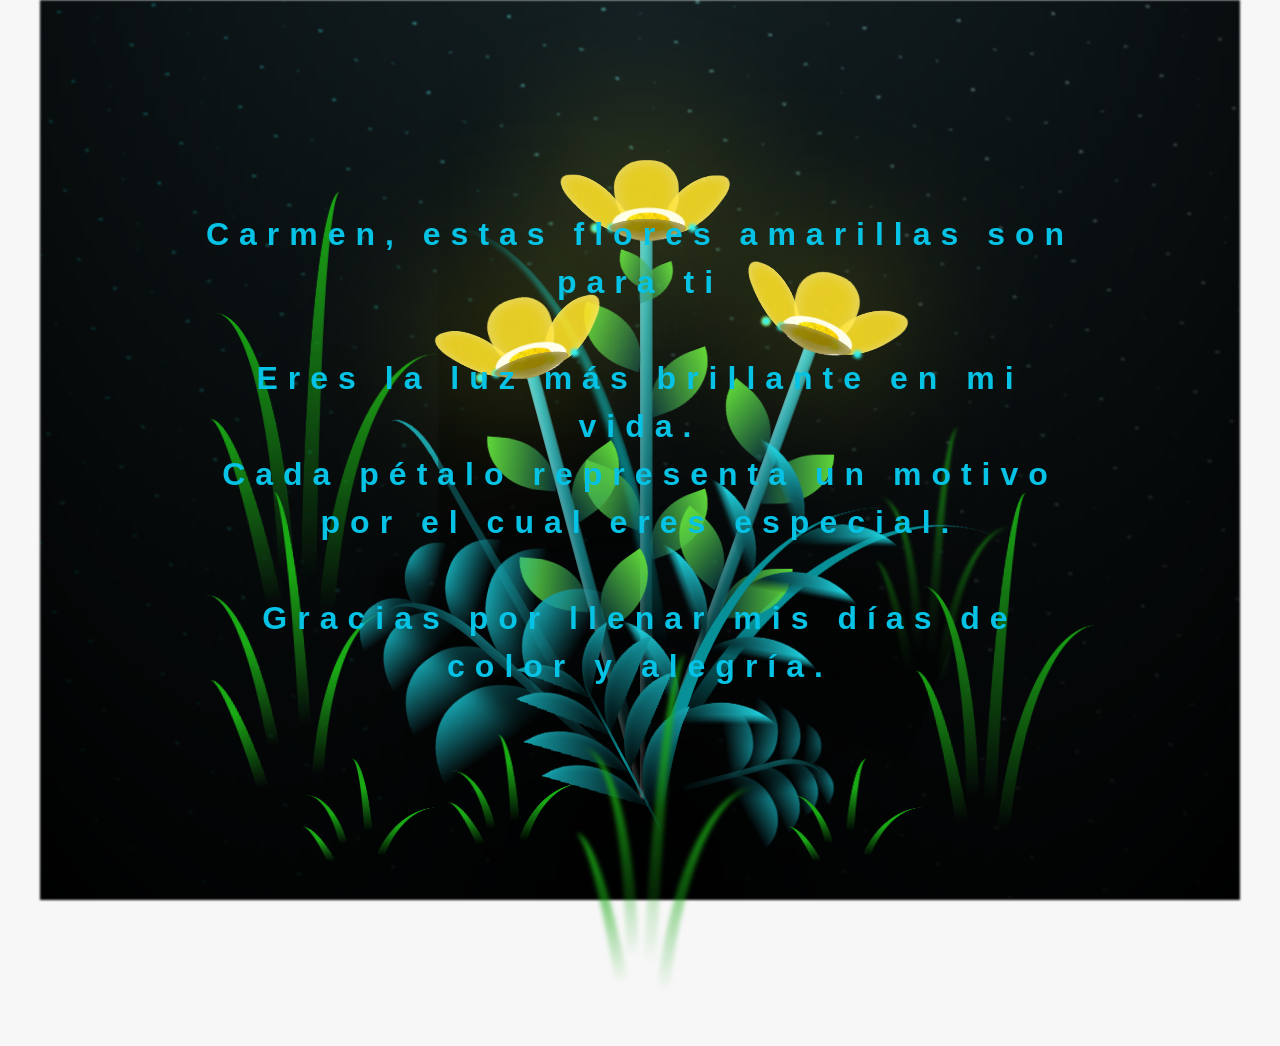
==== flower.html @ 4bcc7bfe "first commit" ====
<!DOCTYPE html>
<html lang="es">
  <head>
    <meta charset="UTF-8" />
    <meta http-equiv="X-UA-Compatible" content="IE=edge" />
    <meta name="viewport" content="width=device-width, initial-scale=1.0" />
    <link rel="stylesheet" href="css/main.css" />
    <link rel="icon" href="img/flowers.png" type="image/x-icon" />
    <title>Flower</title>
  </head>
  
  <body class="container">
  <audio src="sound/audio.mpeg" autoplay></audio>
    <div id="lyrics">
   
    </div>
    <h1 class="titulo">Carmen, estas flores amarillas son para ti<br><br>
      Eres la luz más brillante en mi vida.<br>
      Cada pétalo representa un motivo por el cual eres especial.<br><br>
      Gracias por llenar mis días de color y alegría.</h1>
  
    <div class="night"></div>
    <div class="flowers">
      <div class="flower flower--1">
        <div class="flower__leafs flower__leafs--1">
          <div class="flower__leaf flower__leaf--1"></div>
          <div class="flower__leaf flower__leaf--2"></div>
          <div class="flower__leaf flower__leaf--3"></div>
          <div class="flower__leaf flower__leaf--4"></div>
          <div class="flower__white-circle"></div>

          <div class="flower__light flower__light--1"></div>
          <div class="flower__light flower__light--2"></div>
          <div class="flower__light flower__light--3"></div>
          <div class="flower__light flower__light--4"></div>
          <div class="flower__light flower__light--5"></div>
          <div class="flower__light flower__light--6"></div>
          <div class="flower__light flower__light--7"></div>
          <div class="flower__light flower__light--8"></div>
        </div>
        <div class="flower__line">
          <div class="flower__line__leaf flower__line__leaf--1"></div>
          <div class="flower__line__leaf flower__line__leaf--2"></div>
          <div class="flower__line__leaf flower__line__leaf--3"></div>
          <div class="flower__line__leaf flower__line__leaf--4"></div>
          <div class="flower__line__leaf flower__line__leaf--5"></div>
          <div class="flower__line__leaf flower__line__leaf--6"></div>
        </div>
      </div>

      <div class="flower flower--2">
        <div class="flower__leafs flower__leafs--2">
          <div class="flower__leaf flower__leaf--1"></div>
          <div class="flower__leaf flower__leaf--2"></div>
          <div class="flower__leaf flower__leaf--3"></div>
          <div class="flower__leaf flower__leaf--4"></div>
          <div class="flower__white-circle"></div>

          <div class="flower__light flower__light--1"></div>
          <div class="flower__light flower__light--2"></div>
          <div class="flower__light flower__light--3"></div>
          <div class="flower__light flower__light--4"></div>
          <div class="flower__light flower__light--5"></div>
          <div class="flower__light flower__light--6"></div>
          <div class="flower__light flower__light--7"></div>
          <div class="flower__light flower__light--8"></div>
        </div>
        <div class="flower__line">
          <div class="flower__line__leaf flower__line__leaf--1"></div>
          <div class="flower__line__leaf flower__line__leaf--2"></div>
          <div class="flower__line__leaf flower__line__leaf--3"></div>
          <div class="flower__line__leaf flower__line__leaf--4"></div>
        </div>
      </div>

      <div class="flower flower--3">
        <div class="flower__leafs flower__leafs--3">
          <div class="flower__leaf flower__leaf--1"></div>
          <div class="flower__leaf flower__leaf--2"></div>
          <div class="flower__leaf flower__leaf--3"></div>
          <div class="flower__leaf flower__leaf--4"></div>
          <div class="flower__white-circle"></div>

          <div class="flower__light flower__light--1"></div>
          <div class="flower__light flower__light--2"></div>
          <div class="flower__light flower__light--3"></div>
          <div class="flower__light flower__light--4"></div>
          <div class="flower__light flower__light--5"></div>
          <div class="flower__light flower__light--6"></div>
          <div class="flower__light flower__light--7"></div>
          <div class="flower__light flower__light--8"></div>
        </div>
        <div class="flower__line">
          <div class="flower__line__leaf flower__line__leaf--1"></div>
          <div class="flower__line__leaf flower__line__leaf--2"></div>
          <div class="flower__line__leaf flower__line__leaf--3"></div>
          <div class="flower__line__leaf flower__line__leaf--4"></div>
        </div>
      </div>

      <div class="grow-ans" style="--d: 1.2s">
        <div class="flower__g-long">
          <div class="flower__g-long__top"></div>
          <div class="flower__g-long__bottom"></div>
        </div>
      </div>

      <div class="growing-grass">
        <div class="flower__grass flower__grass--1">
          <div class="flower__grass--top"></div>
          <div class="flower__grass--bottom"></div>
          <div class="flower__grass__leaf flower__grass__leaf--1"></div>
          <div class="flower__grass__leaf flower__grass__leaf--2"></div>
          <div class="flower__grass__leaf flower__grass__leaf--3"></div>
          <div class="flower__grass__leaf flower__grass__leaf--4"></div>
          <div class="flower__grass__leaf flower__grass__leaf--5"></div>
          <div class="flower__grass__leaf flower__grass__leaf--6"></div>
          <div class="flower__grass__leaf flower__grass__leaf--7"></div>
          <div class="flower__grass__leaf flower__grass__leaf--8"></div>
          <div class="flower__grass__overlay"></div>
        </div>
      </div>

      <div class="growing-grass">
        <div class="flower__grass flower__grass--2">
          <div class="flower__grass--top"></div>
          <div class="flower__grass--bottom"></div>
          <div class="flower__grass__leaf flower__grass__leaf--1"></div>
          <div class="flower__grass__leaf flower__grass__leaf--2"></div>
          <div class="flower__grass__leaf flower__grass__leaf--3"></div>
          <div class="flower__grass__leaf flower__grass__leaf--4"></div>
          <div class="flower__grass__leaf flower__grass__leaf--5"></div>
          <div class="flower__grass__leaf flower__grass__leaf--6"></div>
          <div class="flower__grass__leaf flower__grass__leaf--7"></div>
          <div class="flower__grass__leaf flower__grass__leaf--8"></div>
          <div class="flower__grass__overlay"></div>
        </div>
      </div>

      <div class="grow-ans" style="--d: 2.4s">
        <div class="flower__g-right flower__g-right--1">
          <div class="leaf"></div>
        </div>
      </div>

      <div class="grow-ans" style="--d: 2.8s">
        <div class="flower__g-right flower__g-right--2">
          <div class="leaf"></div>
        </div>
      </div>

      <div class="grow-ans" style="--d: 2.8s">
        <div class="flower__g-front">
          <div
            class="flower__g-front__leaf-wrapper flower__g-front__leaf-wrapper--1"
          >
            <div class="flower__g-front__leaf"></div>
          </div>
          <div
            class="flower__g-front__leaf-wrapper flower__g-front__leaf-wrapper--2"
          >
            <div class="flower__g-front__leaf"></div>
          </div>
          <div
            class="flower__g-front__leaf-wrapper flower__g-front__leaf-wrapper--3"
          >
            <div class="flower__g-front__leaf"></div>
          </div>
          <div
            class="flower__g-front__leaf-wrapper flower__g-front__leaf-wrapper--4"
          >
            <div class="flower__g-front__leaf"></div>
          </div>
          <div
            class="flower__g-front__leaf-wrapper flower__g-front__leaf-wrapper--5"
          >
            <div class="flower__g-front__leaf"></div>
          </div>
          <div
            class="flower__g-front__leaf-wrapper flower__g-front__leaf-wrapper--6"
          >
            <div class="flower__g-front__leaf"></div>
          </div>
          <div
            class="flower__g-front__leaf-wrapper flower__g-front__leaf-wrapper--7"
          >
            <div class="flower__g-front__leaf"></div>
          </div>
          <div
            class="flower__g-front__leaf-wrapper flower__g-front__leaf-wrapper--8"
          >
            <div class="flower__g-front__leaf"></div>
          </div>
          <div class="flower__g-front__line"></div>
        </div>
      </div>

      <div class="grow-ans" style="--d: 3.2s">
        <div class="flower__g-fr">
          <div class="leaf"></div>
          <div class="flower__g-fr__leaf flower__g-fr__leaf--1"></div>
          <div class="flower__g-fr__leaf flower__g-fr__leaf--2"></div>
          <div class="flower__g-fr__leaf flower__g-fr__leaf--3"></div>
          <div class="flower__g-fr__leaf flower__g-fr__leaf--4"></div>
          <div class="flower__g-fr__leaf flower__g-fr__leaf--5"></div>
          <div class="flower__g-fr__leaf flower__g-fr__leaf--6"></div>
          <div class="flower__g-fr__leaf flower__g-fr__leaf--7"></div>
          <div class="flower__g-fr__leaf flower__g-fr__leaf--8"></div>
        </div>
      </div>

      <div class="long-g long-g--0">
        <div class="grow-ans" style="--d: 3s">
          <div class="leaf leaf--0"></div>
        </div>
        <div class="grow-ans" style="--d: 2.2s">
          <div class="leaf leaf--1"></div>
        </div>
        <div class="grow-ans" style="--d: 3.4s">
          <div class="leaf leaf--2"></div>
        </div>
        <div class="grow-ans" style="--d: 3.6s">
          <div class="leaf leaf--3"></div>
        </div>
      </div>

      <div class="long-g long-g--1">
        <div class="grow-ans" style="--d: 3.6s">
          <div class="leaf leaf--0"></div>
        </div>
        <div class="grow-ans" style="--d: 3.8s">
          <div class="leaf leaf--1"></div>
        </div>
        <div class="grow-ans" style="--d: 4s">
          <div class="leaf leaf--2"></div>
        </div>
        <div class="grow-ans" style="--d: 4.2s">
          <div class="leaf leaf--3"></div>
        </div>
      </div>

      <div class="long-g long-g--2">
        <div class="grow-ans" style="--d: 4s">
          <div class="leaf leaf--0"></div>
        </div>
        <div class="grow-ans" style="--d: 4.2s">
          <div class="leaf leaf--1"></div>
        </div>
        <div class="grow-ans" style="--d: 4.4s">
          <div class="leaf leaf--2"></div>
        </div>
        <div class="grow-ans" style="--d: 4.6s">
          <div class="leaf leaf--3"></div>
        </div>
      </div>

      <div class="long-g long-g--3">
        <div class="grow-ans" style="--d: 4s">
          <div class="leaf leaf--0"></div>
        </div>
        <div class="grow-ans" style="--d: 4.2s">
          <div class="leaf leaf--1"></div>
        </div>
        <div class="grow-ans" style="--d: 3s">
          <div class="leaf leaf--2"></div>
        </div>
        <div class="grow-ans" style="--d: 3.6s">
          <div class="leaf leaf--3"></div>
        </div>
      </div>

      <div class="long-g long-g--4">
        <div class="grow-ans" style="--d: 4s">
          <div class="leaf leaf--0"></div>
        </div>
        <div class="grow-ans" style="--d: 4.2s">
          <div class="leaf leaf--1"></div>
        </div>
        <div class="grow-ans" style="--d: 3s">
          <div class="leaf leaf--2"></div>
        </div>
        <div class="grow-ans" style="--d: 3.6s">
          <div class="leaf leaf--3"></div>
        </div>
      </div>

      <div class="long-g long-g--5">
        <div class="grow-ans" style="--d: 4s">
          <div class="leaf leaf--0"></div>
        </div>
        <div class="grow-ans" style="--d: 4.2s">
          <div class="leaf leaf--1"></div>
        </div>
        <div class="grow-ans" style="--d: 3s">
          <div class="leaf leaf--2"></div>
        </div>
        <div class="grow-ans" style="--d: 3.6s">
          <div class="leaf leaf--3"></div>
        </div>
      </div>

      <div class="long-g long-g--6">
        <div class="grow-ans" style="--d: 4.2s">
          <div class="leaf leaf--0"></div>
        </div>
        <div class="grow-ans" style="--d: 4.4s">
          <div class="leaf leaf--1"></div>
        </div>
        <div class="grow-ans" style="--d: 4.6s">
          <div class="leaf leaf--2"></div>
        </div>
        <div class="grow-ans" style="--d: 4.8s">
          <div class="leaf leaf--3"></div>
        </div>
      </div>

      <div class="long-g long-g--7">
        <div class="grow-ans" style="--d: 3s">
          <div class="leaf leaf--0"></div>
        </div>
        <div class="grow-ans" style="--d: 3.2s">
          <div class="leaf leaf--1"></div>
        </div>
        <div class="grow-ans" style="--d: 3.5s">
          <div class="leaf leaf--2"></div>
        </div>
        <div class="grow-ans" style="--d: 3.6s">
          <div class="leaf leaf--3"></div>
        </div>
      </div>
    </div>
    
    <script src="anim.js"></script>
    <script src="main.js"></script>
  </body>
</html>
---- css/main.css ----
*,
*::after,
*::before {
  padding: 0;
  margin: 0;
  box-sizing: border-box;
}

:root {
  --dark-color: #000;
}

body {
  display: flex;
  align-items: flex-end;
  justify-content: center;
  min-height: 100vh;
  background-color: var(--dark-color);
  overflow: hidden;
  perspective: 1000px;
}

#lyrics {
  font-size: 28px;
  font-family: "Franklin Gothic Medium", "Arial Narrow", Arial, sans-serif;
  color: white;
  position: absolute;
  margin-bottom: 20%;
  z-index: 1;
  font-weight: bold;
  letter-spacing: 4px;
}
@media only screen and (max-width: 600px) {
  /* Estilos específicos para dispositivos con un ancho máximo de 600px */
  #lyrics {
      font-size: 14px; /* Reduce el tamaño del texto para dispositivos más pequeños */
      margin-bottom: 530px;
      letter-spacing: 3px;
  }

}
.titulo {
  position: absolute;
  top: 50%;
  left: 50%;
  transform: translate(-50%, -50%);
  width: 90%;
  max-width: 900px;
  margin: 0;
  font-family: "Arial Narrow", Arial, sans-serif;
  color: rgb(6, 194, 228);
  font-weight: bold;
  letter-spacing: 10px;
  opacity: 0;
  animation: fadeIn 3s ease-in-out forwards;
  text-align: center;
  z-index: 10;
}

@keyframes fadeIn {
  from {
    opacity: 0;
  }
  to {
    opacity: 1;
  }
}

/* Responsive */
@media screen and (max-width: 768px) {
  .titulo {
    font-size: 1.5rem;
    letter-spacing: 5px;
    width: 85%;
  }
}

@media screen and (max-width: 480px) {
  .titulo {
    font-size: 1.1rem;
    letter-spacing: 3px;
    width: 90%;
  }
}

.night {
  z-index: -1;
  position: absolute;
  left: 50%;
  top: 0;
  transform: translateX(-50%);
  width: 100%;
  height: 100%;
  filter: blur(0.1vmin);
  background-image: radial-gradient(
      ellipse at top,
      transparent 0%,
      var(--dark-color)
    ),
    radial-gradient(
      ellipse at bottom,
      var(--dark-color),
      rgba(145, 233, 255, 0.2)
    ),
    repeating-linear-gradient(
      220deg,
      rgb(0, 0, 0) 0px,
      rgb(0, 0, 0) 19px,
      transparent 19px,
      transparent 22px
    ),
    repeating-linear-gradient(
      189deg,
      rgb(0, 0, 0) 0px,
      rgb(0, 0, 0) 19px,
      transparent 19px,
      transparent 22px
    ),
    repeating-linear-gradient(
      148deg,
      rgb(0, 0, 0) 0px,
      rgb(0, 0, 0) 19px,
      transparent 19px,
      transparent 22px
    ),
    linear-gradient(90deg, rgb(0, 255, 250), rgb(240, 240, 240));
}

.flowers {
  position: relative;
  transform: scale(0.9);
  /*margin-bottom: 100px;
  */
}

@media only screen and (max-width: 600px) {
  /* Estilos específicos para dispositivos con un ancho máximo de 600px */
.flowers {
      font-size: 14px;
      margin-bottom: 35%;
      letter-spacing: 3px;
      transform: scale(1.0);
}

}

.flower {
  position: absolute;
  bottom: 10vmin;
  transform-origin: bottom center;
  z-index: 10;
  --fl-speed: 0.8s;
}
.flower--1 {
  -webkit-animation: moving-flower-1 4s linear infinite;
  animation: moving-flower-1 4s linear infinite;
}
.flower--1 .flower__line {
  height: 70vmin;
  -webkit-animation-delay: 0.3s;
  animation-delay: 0.3s;
}
.flower--1 .flower__line__leaf--1 {
  -webkit-animation: blooming-leaf-right var(--fl-speed) 1.6s backwards;
  animation: blooming-leaf-right var(--fl-speed) 1.6s backwards;
}
.flower--1 .flower__line__leaf--2 {
  -webkit-animation: blooming-leaf-right var(--fl-speed) 1.4s backwards;
  animation: blooming-leaf-right var(--fl-speed) 1.4s backwards;
}
.flower--1 .flower__line__leaf--3 {
  -webkit-animation: blooming-leaf-left var(--fl-speed) 1.2s backwards;
  animation: blooming-leaf-left var(--fl-speed) 1.2s backwards;
}
.flower--1 .flower__line__leaf--4 {
  -webkit-animation: blooming-leaf-left var(--fl-speed) 1s backwards;
  animation: blooming-leaf-left var(--fl-speed) 1s backwards;
}
.flower--1 .flower__line__leaf--5 {
  -webkit-animation: blooming-leaf-right var(--fl-speed) 1.8s backwards;
  animation: blooming-leaf-right var(--fl-speed) 1.8s backwards;
}
.flower--1 .flower__line__leaf--6 {
  -webkit-animation: blooming-leaf-left var(--fl-speed) 2s backwards;
  animation: blooming-leaf-left var(--fl-speed) 2s backwards;
}
.flower--2 {
  left: 50%;
  transform: rotate(20deg);
  -webkit-animation: moving-flower-2 4s linear infinite;
  animation: moving-flower-2 4s linear infinite;
}
.flower--2 .flower__line {
  height: 60vmin;
  -webkit-animation-delay: 0.6s;
  animation-delay: 0.6s;
}
.flower--2 .flower__line__leaf--1 {
  -webkit-animation: blooming-leaf-right var(--fl-speed) 1.9s backwards;
  animation: blooming-leaf-right var(--fl-speed) 1.9s backwards;
}
.flower--2 .flower__line__leaf--2 {
  -webkit-animation: blooming-leaf-right var(--fl-speed) 1.7s backwards;
  animation: blooming-leaf-right var(--fl-speed) 1.7s backwards;
}
.flower--2 .flower__line__leaf--3 {
  -webkit-animation: blooming-leaf-left var(--fl-speed) 1.5s backwards;
  animation: blooming-leaf-left var(--fl-speed) 1.5s backwards;
}
.flower--2 .flower__line__leaf--4 {
  -webkit-animation: blooming-leaf-left var(--fl-speed) 1.3s backwards;
  animation: blooming-leaf-left var(--fl-speed) 1.3s backwards;
}
.flower--3 {
  left: 50%;
  transform: rotate(-15deg);
  -webkit-animation: moving-flower-3 4s linear infinite;
  animation: moving-flower-3 4s linear infinite;
}
.flower--3 .flower__line {
  -webkit-animation-delay: 0.9s;
  animation-delay: 0.9s;
}
.flower--3 .flower__line__leaf--1 {
  -webkit-animation: blooming-leaf-right var(--fl-speed) 2.5s backwards;
  animation: blooming-leaf-right var(--fl-speed) 2.5s backwards;
}
.flower--3 .flower__line__leaf--2 {
  -webkit-animation: blooming-leaf-right var(--fl-speed) 2.3s backwards;
  animation: blooming-leaf-right var(--fl-speed) 2.3s backwards;
}
.flower--3 .flower__line__leaf--3 {
  -webkit-animation: blooming-leaf-left var(--fl-speed) 2.1s backwards;
  animation: blooming-leaf-left var(--fl-speed) 2.1s backwards;
}
.flower--3 .flower__line__leaf--4 {
  -webkit-animation: blooming-leaf-left var(--fl-speed) 1.9s backwards;
  animation: blooming-leaf-left var(--fl-speed) 1.9s backwards;
}
.flower__leafs {
  position: relative;
  -webkit-animation: blooming-flower 2s backwards;
  animation: blooming-flower 2s backwards;
}
.flower__leafs--1 {
  -webkit-animation-delay: 1.1s;
  animation-delay: 1.1s;
}
.flower__leafs--2 {
  -webkit-animation-delay: 1.4s;
  animation-delay: 1.4s;
}
.flower__leafs--3 {
  -webkit-animation-delay: 1.7s;
  animation-delay: 1.7s;
}
.flower__leafs::after {
  content: "";
  position: absolute;
  left: 0;
  top: 0;
  transform: translate(-50%, -100%);
  width: 8vmin;
  height: 8vmin;
  background-color: #f9fd25;
  /* background-color: #fd2525; */
  filter: blur(10vmin);
}
.flower__leaf {
  position: absolute;
  bottom: 0;
  left: 50%;
  width: 8vmin;
  height: 11vmin;
  border-radius: 51% 49% 47% 53%/44% 45% 55% 69%;
  background-color: #253bfd;
  background-color: #fddd25;
  transform-origin: bottom center;
  opacity: 0.9;
  box-shadow: inset 0 0 2vmin rgba(255, 255, 255, 0.5);
}
.flower__leaf--1 {
  transform: translate(-10%, 1%) rotateY(40deg) rotateX(-50deg);
}
.flower__leaf--2 {
  transform: translate(-50%, -4%) rotateX(40deg);
}
.flower__leaf--3 {
  transform: translate(-90%, 0%) rotateY(45deg) rotateX(50deg);
}
.flower__leaf--4 {
  width: 8vmin;
  height: 8vmin;
  transform-origin: bottom left;
  border-radius: 4vmin 10vmin 4vmin 4vmin;
  transform: translate(0%, 18%) rotateX(70deg) rotate(-43deg);
  background-color: #7c6901;
  z-index: 1;
  opacity: 0.8;
}
.flower__white-circle {
  position: absolute;
  left: -3.5vmin;
  top: -3vmin;
  width: 9vmin;
  height: 4vmin;
  border-radius: 50%;
  background-color: #fff;
}
.flower__white-circle::after {
  content: "";
  position: absolute;
  left: 50%;
  top: 45%;
  transform: translate(-50%, -50%);
  width: 60%;
  height: 60%;
  border-radius: inherit;
  background-image: repeating-linear-gradient(
      135deg,
      rgba(0, 0, 0, 0.03) 0px,
      rgba(0, 0, 0, 0.03) 1px,
      transparent 1px,
      transparent 12px
    ),
    repeating-linear-gradient(
      45deg,
      rgba(0, 0, 0, 0.03) 0px,
      rgba(0, 0, 0, 0.03) 1px,
      transparent 1px,
      transparent 12px
    ),
    repeating-linear-gradient(
      67.5deg,
      rgba(0, 0, 0, 0.03) 0px,
      rgba(0, 0, 0, 0.03) 1px,
      transparent 1px,
      transparent 12px
    ),
    repeating-linear-gradient(
      135deg,
      rgba(0, 0, 0, 0.03) 0px,
      rgba(0, 0, 0, 0.03) 1px,
      transparent 1px,
      transparent 12px
    ),
    repeating-linear-gradient(
      45deg,
      rgba(0, 0, 0, 0.03) 0px,
      rgba(0, 0, 0, 0.03) 1px,
      transparent 1px,
      transparent 12px
    ),
    repeating-linear-gradient(
      112.5deg,
      rgba(0, 0, 0, 0.03) 0px,
      rgba(0, 0, 0, 0.03) 1px,
      transparent 1px,
      transparent 12px
    ),
    repeating-linear-gradient(
      112.5deg,
      rgba(0, 0, 0, 0.03) 0px,
      rgba(0, 0, 0, 0.03) 1px,
      transparent 1px,
      transparent 12px
    ),
    repeating-linear-gradient(
      45deg,
      rgba(0, 0, 0, 0.03) 0px,
      rgba(0, 0, 0, 0.03) 1px,
      transparent 1px,
      transparent 12px
    ),
    repeating-linear-gradient(
      22.5deg,
      rgba(0, 0, 0, 0.03) 0px,
      rgba(0, 0, 0, 0.03) 1px,
      transparent 1px,
      transparent 12px
    ),
    repeating-linear-gradient(
      45deg,
      rgba(0, 0, 0, 0.03) 0px,
      rgba(0, 0, 0, 0.03) 1px,
      transparent 1px,
      transparent 12px
    ),
    repeating-linear-gradient(
      22.5deg,
      rgba(0, 0, 0, 0.03) 0px,
      rgba(0, 0, 0, 0.03) 1px,
      transparent 1px,
      transparent 12px
    ),
    repeating-linear-gradient(
      135deg,
      rgba(0, 0, 0, 0.03) 0px,
      rgba(0, 0, 0, 0.03) 1px,
      transparent 1px,
      transparent 12px
    ),
    repeating-linear-gradient(
      157.5deg,
      rgba(0, 0, 0, 0.03) 0px,
      rgba(0, 0, 0, 0.03) 1px,
      transparent 1px,
      transparent 12px
    ),
    repeating-linear-gradient(
      67.5deg,
      rgba(0, 0, 0, 0.03) 0px,
      rgba(0, 0, 0, 0.03) 1px,
      transparent 1px,
      transparent 12px
    ),
    repeating-linear-gradient(
      67.5deg,
      rgba(0, 0, 0, 0.03) 0px,
      rgba(0, 0, 0, 0.03) 1px,
      transparent 1px,
      transparent 12px
    ),
    linear-gradient(90deg, rgb(255, 235, 18), rgb(255, 206, 0));
}
.flower__line {
  height: 55vmin;
  width: 1.5vmin;
  background-image: linear-gradient(
      to left,
      rgba(0, 0, 0, 0.2),
      transparent,
      rgba(255, 255, 255, 0.2)
    ),
    linear-gradient(to top, transparent 10%, #14757a, #39c6d6);
  box-shadow: inset 0 0 2px rgba(0, 0, 0, 0.5);
  -webkit-animation: grow-flower-tree 4s backwards;
  animation: grow-flower-tree 4s backwards;
}
.flower__line__leaf {
  --w: 7vmin;
  --h: calc(var(--w) + 2vmin);
  position: absolute;
  top: 20%;
  left: 90%;
  width: var(--w);
  height: var(--h);
  border-top-right-radius: var(--h);
  border-bottom-left-radius: var(--h);
  background-image: linear-gradient(to top, rgba(20, 117, 122, 0.4), #5ed639);
}
.flower__line__leaf--1 {
  transform: rotate(70deg) rotateY(30deg);
}
.flower__line__leaf--2 {
  top: 45%;
  transform: rotate(70deg) rotateY(30deg);
}
.flower__line__leaf--3,
.flower__line__leaf--4,
.flower__line__leaf--6 {
  border-top-right-radius: 0;
  border-bottom-left-radius: 0;
  border-top-left-radius: var(--h);
  border-bottom-right-radius: var(--h);
  left: -460%;
  top: 12%;
  transform: rotate(-70deg) rotateY(30deg);
}
.flower__line__leaf--4 {
  top: 40%;
}
.flower__line__leaf--5 {
  top: 0;
  transform-origin: left;
  transform: rotate(70deg) rotateY(30deg) scale(0.6);
}
.flower__line__leaf--6 {
  top: -2%;
  left: -450%;
  transform-origin: right;
  transform: rotate(-70deg) rotateY(30deg) scale(0.6);
}
.flower__light {
  position: absolute;
  bottom: 0vmin;
  width: 1vmin;
  height: 1vmin;
  background-color: rgb(255, 251, 0);
  border-radius: 50%;
  filter: blur(0.2vmin);
  -webkit-animation: light-ans 4s linear infinite backwards;
  animation: light-ans 4s linear infinite backwards;
}
.flower__light:nth-child(odd) {
  background-color: #23f0ff;
}
.flower__light--1 {
  left: -2vmin;
  -webkit-animation-delay: 1s;
  animation-delay: 1s;
}
.flower__light--2 {
  left: 3vmin;
  -webkit-animation-delay: 0.5s;
  animation-delay: 0.5s;
}
.flower__light--3 {
  left: -6vmin;
  -webkit-animation-delay: 0.3s;
  animation-delay: 0.3s;
}
.flower__light--4 {
  left: 6vmin;
  -webkit-animation-delay: 0.9s;
  animation-delay: 0.9s;
}
.flower__light--5 {
  left: -1vmin;
  -webkit-animation-delay: 1.5s;
  animation-delay: 1.5s;
}
.flower__light--6 {
  left: -4vmin;
  -webkit-animation-delay: 3s;
  animation-delay: 3s;
}
.flower__light--7 {
  left: 3vmin;
  -webkit-animation-delay: 2s;
  animation-delay: 2s;
}
.flower__light--8 {
  left: -6vmin;
  -webkit-animation-delay: 3.5s;
  animation-delay: 3.5s;
}
.flower__grass {
  --c: #159faa;
  --line-w: 1.5vmin;
  position: absolute;
  bottom: 12vmin;
  left: -7vmin;
  display: flex;
  flex-direction: column;
  align-items: flex-end;
  z-index: 20;
  transform-origin: bottom center;
  transform: rotate(-48deg) rotateY(40deg);
}
.flower__grass--1 {
  -webkit-animation: moving-grass 2s linear infinite;
  animation: moving-grass 2s linear infinite;
}
.flower__grass--2 {
  left: 2vmin;
  bottom: 10vmin;
  transform: scale(0.5) rotate(75deg) rotateX(10deg) rotateY(-200deg);
  opacity: 0.8;
  z-index: 0;
  -webkit-animation: moving-grass--2 1.5s linear infinite;
  animation: moving-grass--2 1.5s linear infinite;
}
.flower__grass--top {
  width: 7vmin;
  height: 10vmin;
  border-top-right-radius: 100%;
  border-right: var(--line-w) solid var(--c);
  transform-origin: bottom center;
  transform: rotate(-2deg);
}
.flower__grass--bottom {
  margin-top: -2px;
  width: var(--line-w);
  height: 25vmin;
  background-image: linear-gradient(to top, transparent, var(--c));
}
.flower__grass__leaf {
  --size: 10vmin;
  position: absolute;
  width: calc(var(--size) * 2.1);
  height: var(--size);
  border-top-left-radius: var(--size);
  border-top-right-radius: var(--size);
  background-image: linear-gradient(
    to top,
    transparent,
    transparent 30%,
    var(--c)
  );
  z-index: 100;
}
.flower__grass__leaf--1 {
  top: -6%;
  left: 30%;
  --size: 6vmin;
  transform: rotate(-20deg);
  -webkit-animation: growing-grass-ans--1 2s 2.6s backwards;
  animation: growing-grass-ans--1 2s 2.6s backwards;
}
@-webkit-keyframes growing-grass-ans--1 {
  0% {
    transform-origin: bottom left;
    transform: rotate(-20deg) scale(0);
  }
}
@keyframes growing-grass-ans--1 {
  0% {
    transform-origin: bottom left;
    transform: rotate(-20deg) scale(0);
  }
}
.flower__grass__leaf--2 {
  top: -5%;
  left: -110%;
  --size: 6vmin;
  transform: rotate(10deg);
  -webkit-animation: growing-grass-ans--2 2s 2.4s linear backwards;
  animation: growing-grass-ans--2 2s 2.4s linear backwards;
}
@-webkit-keyframes growing-grass-ans--2 {
  0% {
    transform-origin: bottom right;
    transform: rotate(10deg) scale(0);
  }
}
@keyframes growing-grass-ans--2 {
  0% {
    transform-origin: bottom right;
    transform: rotate(10deg) scale(0);
  }
}
.flower__grass__leaf--3 {
  top: 5%;
  left: 60%;
  --size: 8vmin;
  transform: rotate(-18deg) rotateX(-20deg);
  -webkit-animation: growing-grass-ans--3 2s 2.2s linear backwards;
  animation: growing-grass-ans--3 2s 2.2s linear backwards;
}
@-webkit-keyframes growing-grass-ans--3 {
  0% {
    transform-origin: bottom left;
    transform: rotate(-18deg) rotateX(-20deg) scale(0);
  }
}
@keyframes growing-grass-ans--3 {
  0% {
    transform-origin: bottom left;
    transform: rotate(-18deg) rotateX(-20deg) scale(0);
  }
}
.flower__grass__leaf--4 {
  top: 6%;
  left: -135%;
  --size: 8vmin;
  transform: rotate(2deg);
  -webkit-animation: growing-grass-ans--4 2s 2s linear backwards;
  animation: growing-grass-ans--4 2s 2s linear backwards;
}
@-webkit-keyframes growing-grass-ans--4 {
  0% {
    transform-origin: bottom right;
    transform: rotate(2deg) scale(0);
  }
}
@keyframes growing-grass-ans--4 {
  0% {
    transform-origin: bottom right;
    transform: rotate(2deg) scale(0);
  }
}
.flower__grass__leaf--5 {
  top: 20%;
  left: 60%;
  --size: 10vmin;
  transform: rotate(-24deg) rotateX(-20deg);
  -webkit-animation: growing-grass-ans--5 2s 1.8s linear backwards;
  animation: growing-grass-ans--5 2s 1.8s linear backwards;
}
@-webkit-keyframes growing-grass-ans--5 {
  0% {
    transform-origin: bottom left;
    transform: rotate(-24deg) rotateX(-20deg) scale(0);
  }
}
@keyframes growing-grass-ans--5 {
  0% {
    transform-origin: bottom left;
    transform: rotate(-24deg) rotateX(-20deg) scale(0);
  }
}
.flower__grass__leaf--6 {
  top: 22%;
  left: -180%;
  --size: 10vmin;
  transform: rotate(10deg);
  -webkit-animation: growing-grass-ans--6 2s 1.6s linear backwards;
  animation: growing-grass-ans--6 2s 1.6s linear backwards;
}
@-webkit-keyframes growing-grass-ans--6 {
  0% {
    transform-origin: bottom right;
    transform: rotate(10deg) scale(0);
  }
}
@keyframes growing-grass-ans--6 {
  0% {
    transform-origin: bottom right;
    transform: rotate(10deg) scale(0);
  }
}
.flower__grass__leaf--7 {
  top: 39%;
  left: 70%;
  --size: 10vmin;
  transform: rotate(-10deg);
  -webkit-animation: growing-grass-ans--7 2s 1.4s linear backwards;
  animation: growing-grass-ans--7 2s 1.4s linear backwards;
}
@-webkit-keyframes growing-grass-ans--7 {
  0% {
    transform-origin: bottom left;
    transform: rotate(-10deg) scale(0);
  }
}
@keyframes growing-grass-ans--7 {
  0% {
    transform-origin: bottom left;
    transform: rotate(-10deg) scale(0);
  }
}
.flower__grass__leaf--8 {
  top: 40%;
  left: -215%;
  --size: 11vmin;
  transform: rotate(10deg);
  -webkit-animation: growing-grass-ans--8 2s 1.2s linear backwards;
  animation: growing-grass-ans--8 2s 1.2s linear backwards;
}
@-webkit-keyframes growing-grass-ans--8 {
  0% {
    transform-origin: bottom right;
    transform: rotate(10deg) scale(0);
  }
}
@keyframes growing-grass-ans--8 {
  0% {
    transform-origin: bottom right;
    transform: rotate(10deg) scale(0);
  }
}
.flower__grass__overlay {
  position: absolute;
  top: -10%;
  right: 0%;
  width: 100%;
  height: 100%;
  background-color: rgba(0, 0, 0, 0.6);
  filter: blur(1.5vmin);
  z-index: 100;
}
.flower__g-long {
  --w: 2vmin;
  --h: 6vmin;
  --c: #159faa;
  position: absolute;
  bottom: 10vmin;
  left: -3vmin;
  transform-origin: bottom center;
  transform: rotate(-30deg) rotateY(-20deg);
  display: flex;
  flex-direction: column;
  align-items: flex-end;
  -webkit-animation: flower-g-long-ans 3s linear infinite;
  animation: flower-g-long-ans 3s linear infinite;
}
@-webkit-keyframes flower-g-long-ans {
  0%,
  100% {
    transform: rotate(-30deg) rotateY(-20deg);
  }
  50% {
    transform: rotate(-32deg) rotateY(-20deg);
  }
}
@keyframes flower-g-long-ans {
  0%,
  100% {
    transform: rotate(-30deg) rotateY(-20deg);
  }
  50% {
    transform: rotate(-32deg) rotateY(-20deg);
  }
}
.flower__g-long__top {
  top: calc(var(--h) * -1);
  width: calc(var(--w) + 1vmin);
  height: var(--h);
  border-top-right-radius: 100%;
  border-right: 0.7vmin solid var(--c);
  transform: translate(-0.7vmin, 1vmin);
}
.flower__g-long__bottom {
  width: var(--w);
  height: 50vmin;
  transform-origin: bottom center;
  background-image: linear-gradient(to top, transparent 30%, var(--c));
  box-shadow: inset 0 0 2px rgba(0, 0, 0, 0.5);
  -webkit-clip-path: polygon(35% 0, 65% 1%, 100% 100%, 0% 100%);
  clip-path: polygon(35% 0, 65% 1%, 100% 100%, 0% 100%);
}
.flower__g-right {
  position: absolute;
  bottom: 6vmin;
  left: -2vmin;
  transform-origin: bottom left;
  transform: rotate(20deg);
}
.flower__g-right .leaf {
  width: 30vmin;
  height: 50vmin;
  border-top-left-radius: 100%;
  border-left: 2vmin solid #079097;
  background-image: linear-gradient(
    to bottom,
    transparent,
    var(--dark-color) 60%
  );
  -webkit-mask-image: linear-gradient(to top, transparent 30%, #079097 60%);
}
.flower__g-right--1 {
  -webkit-animation: flower-g-right-ans 2.5s linear infinite;
  animation: flower-g-right-ans 2.5s linear infinite;
}
.flower__g-right--2 {
  left: 5vmin;
  transform: rotateY(-180deg);
  -webkit-animation: flower-g-right-ans--2 3s linear infinite;
  animation: flower-g-right-ans--2 3s linear infinite;
}
.flower__g-right--2 .leaf {
  height: 75vmin;
  filter: blur(0.3vmin);
  opacity: 0.8;
}
@-webkit-keyframes flower-g-right-ans {
  0%,
  100% {
    transform: rotate(20deg);
  }
  50% {
    transform: rotate(24deg) rotateX(-20deg);
  }
}
@keyframes flower-g-right-ans {
  0%,
  100% {
    transform: rotate(20deg);
  }
  50% {
    transform: rotate(24deg) rotateX(-20deg);
  }
}
@-webkit-keyframes flower-g-right-ans--2 {
  0%,
  100% {
    transform: rotateY(-180deg) rotate(0deg) rotateX(-20deg);
  }
  50% {
    transform: rotateY(-180deg) rotate(6deg) rotateX(-20deg);
  }
}
@keyframes flower-g-right-ans--2 {
  0%,
  100% {
    transform: rotateY(-180deg) rotate(0deg) rotateX(-20deg);
  }
  50% {
    transform: rotateY(-180deg) rotate(6deg) rotateX(-20deg);
  }
}
.flower__g-front {
  position: absolute;
  bottom: 6vmin;
  left: 2.5vmin;
  z-index: 100;
  transform-origin: bottom center;
  transform: rotate(-28deg) rotateY(30deg) scale(1.04);
  -webkit-animation: flower__g-front-ans 2s linear infinite;
  animation: flower__g-front-ans 2s linear infinite;
}
@-webkit-keyframes flower__g-front-ans {
  0%,
  100% {
    transform: rotate(-28deg) rotateY(30deg) scale(1.04);
  }
  50% {
    transform: rotate(-35deg) rotateY(40deg) scale(1.04);
  }
}
@keyframes flower__g-front-ans {
  0%,
  100% {
    transform: rotate(-28deg) rotateY(30deg) scale(1.04);
  }
  50% {
    transform: rotate(-35deg) rotateY(40deg) scale(1.04);
  }
}
.flower__g-front__line {
  width: 0.3vmin;
  height: 20vmin;
  background-image: linear-gradient(
    to top,
    transparent,
    #079097,
    transparent 100%
  );
  position: relative;
}
.flower__g-front__leaf-wrapper {
  position: absolute;
  top: 0;
  left: 0;
  transform-origin: bottom left;
  transform: rotate(10deg);
}
.flower__g-front__leaf-wrapper:nth-child(even) {
  left: 0vmin;
  transform: rotateY(-180deg) rotate(5deg);
  -webkit-animation: flower__g-front__leaf-left-ans 1s ease-in backwards;
  animation: flower__g-front__leaf-left-ans 1s ease-in backwards;
}
.flower__g-front__leaf-wrapper:nth-child(odd) {
  -webkit-animation: flower__g-front__leaf-ans 1s ease-in backwards;
  animation: flower__g-front__leaf-ans 1s ease-in backwards;
}
.flower__g-front__leaf-wrapper--1 {
  top: -8vmin;
  transform: scale(0.7);
  -webkit-animation: flower__g-front__leaf-ans 1s 5.5s ease-in backwards !important;
  animation: flower__g-front__leaf-ans 1s 5.5s ease-in backwards !important;
}
.flower__g-front__leaf-wrapper--2 {
  top: -8vmin;
  transform: rotateY(-180deg) scale(0.7) !important;
  -webkit-animation: flower__g-front__leaf-left-ans-2 1s 4.6s ease-in backwards !important;
  animation: flower__g-front__leaf-left-ans-2 1s 4.6s ease-in backwards !important;
}
.flower__g-front__leaf-wrapper--3 {
  top: -3vmin;
  -webkit-animation: flower__g-front__leaf-ans 1s 4.6s ease-in backwards;
  animation: flower__g-front__leaf-ans 1s 4.6s ease-in backwards;
}
.flower__g-front__leaf-wrapper--4 {
  top: -3vmin;
  transform: rotateY(-180deg) scale(0.9) !important;
  -webkit-animation: flower__g-front__leaf-left-ans-2 1s 4.6s ease-in backwards !important;
  animation: flower__g-front__leaf-left-ans-2 1s 4.6s ease-in backwards !important;
}
@-webkit-keyframes flower__g-front__leaf-left-ans-2 {
  0% {
    transform: rotateY(-180deg) scale(0);
  }
}
@keyframes flower__g-front__leaf-left-ans-2 {
  0% {
    transform: rotateY(-180deg) scale(0);
  }
}
.flower__g-front__leaf-wrapper--5,
.flower__g-front__leaf-wrapper--6 {
  top: 2vmin;
}
.flower__g-front__leaf-wrapper--7,
.flower__g-front__leaf-wrapper--8 {
  top: 6.5vmin;
}
.flower__g-front__leaf-wrapper--2 {
  -webkit-animation-delay: 5.2s !important;
  animation-delay: 5.2s !important;
}
.flower__g-front__leaf-wrapper--3 {
  -webkit-animation-delay: 4.9s !important;
  animation-delay: 4.9s !important;
}
.flower__g-front__leaf-wrapper--5 {
  -webkit-animation-delay: 4.3s !important;
  animation-delay: 4.3s !important;
}
.flower__g-front__leaf-wrapper--6 {
  -webkit-animation-delay: 4.1s !important;
  animation-delay: 4.1s !important;
}
.flower__g-front__leaf-wrapper--7 {
  -webkit-animation-delay: 3.8s !important;
  animation-delay: 3.8s !important;
}
.flower__g-front__leaf-wrapper--8 {
  -webkit-animation-delay: 3.5s !important;
  animation-delay: 3.5s !important;
}
@-webkit-keyframes flower__g-front__leaf-ans {
  0% {
    transform: rotate(10deg) scale(0);
  }
}
@keyframes flower__g-front__leaf-ans {
  0% {
    transform: rotate(10deg) scale(0);
  }
}
@-webkit-keyframes flower__g-front__leaf-left-ans {
  0% {
    transform: rotateY(-180deg) rotate(5deg) scale(0);
  }
}
@keyframes flower__g-front__leaf-left-ans {
  0% {
    transform: rotateY(-180deg) rotate(5deg) scale(0);
  }
}
.flower__g-front__leaf {
  width: 10vmin;
  height: 10vmin;
  border-radius: 100% 0% 0% 100%/100% 100% 0% 0%;
  box-shadow: inset 0 2px 1vmin hsla(184deg, 97%, 58%, 0.2);
  background-image: linear-gradient(
      to bottom left,
      transparent,
      var(--dark-color)
    ),
    linear-gradient(to bottom right, #159faa 50%, transparent 50%, transparent);
  -webkit-mask-image: linear-gradient(
    to bottom right,
    #159faa 50%,
    transparent 50%,
    transparent
  );
  mask-image: linear-gradient(
    to bottom right,
    #159faa 50%,
    transparent 50%,
    transparent
  );
}
.flower__g-fr {
  position: absolute;
  bottom: -4vmin;
  left: vmin;
  transform-origin: bottom left;
  z-index: 10;
  -webkit-animation: flower__g-fr-ans 2s linear infinite;
  animation: flower__g-fr-ans 2s linear infinite;
}
@-webkit-keyframes flower__g-fr-ans {
  0%,
  100% {
    transform: rotate(2deg);
  }
  50% {
    transform: rotate(4deg);
  }
}
@keyframes flower__g-fr-ans {
  0%,
  100% {
    transform: rotate(2deg);
  }
  50% {
    transform: rotate(4deg);
  }
}
.flower__g-fr .leaf {
  width: 30vmin;
  height: 50vmin;
  border-top-left-radius: 100%;
  border-left: 2vmin solid #079097;
  -webkit-mask-image: linear-gradient(to top, transparent 25%, #079097 50%);
  position: relative;
  z-index: 1;
}
.flower__g-fr__leaf {
  position: absolute;
  top: 0;
  left: 0;
  width: 10vmin;
  height: 10vmin;
  border-radius: 100% 0% 0% 100%/100% 100% 0% 0%;
  box-shadow: inset 0 2px 1vmin hsla(184deg, 97%, 58%, 0.2);
  background-image: linear-gradient(
      to bottom left,
      transparent,
      var(--dark-color) 98%
    ),
    linear-gradient(to bottom right, #23f0ff 45%, transparent 50%, transparent);
  -webkit-mask-image: linear-gradient(
    135deg,
    #159faa 40%,
    transparent 50%,
    transparent
  );
}
.flower__g-fr__leaf--1 {
  left: 20vmin;
  transform: rotate(45deg);
  -webkit-animation: flower__g-fr-leaft-ans-1 0.5s 5.2s linear backwards;
  animation: flower__g-fr-leaft-ans-1 0.5s 5.2s linear backwards;
}
@-webkit-keyframes flower__g-fr-leaft-ans-1 {
  0% {
    transform-origin: left;
    transform: rotate(45deg) scale(0);
  }
}
@keyframes flower__g-fr-leaft-ans-1 {
  0% {
    transform-origin: left;
    transform: rotate(45deg) scale(0);
  }
}
.flower__g-fr__leaf--2 {
  left: 12vmin;
  top: -7vmin;
  transform: rotate(25deg) rotateY(-180deg);
  -webkit-animation: flower__g-fr-leaft-ans-6 0.5s 5s linear backwards;
  animation: flower__g-fr-leaft-ans-6 0.5s 5s linear backwards;
}
.flower__g-fr__leaf--3 {
  left: 15vmin;
  top: 6vmin;
  transform: rotate(55deg);
  -webkit-animation: flower__g-fr-leaft-ans-5 0.5s 4.8s linear backwards;
  animation: flower__g-fr-leaft-ans-5 0.5s 4.8s linear backwards;
}
.flower__g-fr__leaf--4 {
  left: 6vmin;
  top: -2vmin;
  transform: rotate(25deg) rotateY(-180deg);
  -webkit-animation: flower__g-fr-leaft-ans-6 0.5s 4.6s linear backwards;
  animation: flower__g-fr-leaft-ans-6 0.5s 4.6s linear backwards;
}
.flower__g-fr__leaf--5 {
  left: 10vmin;
  top: 14vmin;
  transform: rotate(55deg);
  -webkit-animation: flower__g-fr-leaft-ans-5 0.5s 4.4s linear backwards;
  animation: flower__g-fr-leaft-ans-5 0.5s 4.4s linear backwards;
}
@-webkit-keyframes flower__g-fr-leaft-ans-5 {
  0% {
    transform-origin: left;
    transform: rotate(55deg) scale(0);
  }
}
@keyframes flower__g-fr-leaft-ans-5 {
  0% {
    transform-origin: left;
    transform: rotate(55deg) scale(0);
  }
}
.flower__g-fr__leaf--6 {
  left: 0vmin;
  top: 6vmin;
  transform: rotate(25deg) rotateY(-180deg);
  -webkit-animation: flower__g-fr-leaft-ans-6 0.5s 4.2s linear backwards;
  animation: flower__g-fr-leaft-ans-6 0.5s 4.2s linear backwards;
}
@-webkit-keyframes flower__g-fr-leaft-ans-6 {
  0% {
    transform-origin: right;
    transform: rotate(25deg) rotateY(-180deg) scale(0);
  }
}
@keyframes flower__g-fr-leaft-ans-6 {
  0% {
    transform-origin: right;
    transform: rotate(25deg) rotateY(-180deg) scale(0);
  }
}
.flower__g-fr__leaf--7 {
  left: 5vmin;
  top: 22vmin;
  transform: rotate(45deg);
  -webkit-animation: flower__g-fr-leaft-ans-7 0.5s 4s linear backwards;
  animation: flower__g-fr-leaft-ans-7 0.5s 4s linear backwards;
}
@-webkit-keyframes flower__g-fr-leaft-ans-7 {
  0% {
    transform-origin: left;
    transform: rotate(45deg) scale(0);
  }
}
@keyframes flower__g-fr-leaft-ans-7 {
  0% {
    transform-origin: left;
    transform: rotate(45deg) scale(0);
  }
}
.flower__g-fr__leaf--8 {
  left: -4vmin;
  top: 15vmin;
  transform: rotate(15deg) rotateY(-180deg);
  -webkit-animation: flower__g-fr-leaft-ans-8 0.5s 3.8s linear backwards;
  animation: flower__g-fr-leaft-ans-8 0.5s 3.8s linear backwards;
}
@-webkit-keyframes flower__g-fr-leaft-ans-8 {
  0% {
    transform-origin: right;
    transform: rotate(15deg) rotateY(-180deg) scale(0);
  }
}
@keyframes flower__g-fr-leaft-ans-8 {
  0% {
    transform-origin: right;
    transform: rotate(15deg) rotateY(-180deg) scale(0);
  }
}

.long-g {
  position: absolute;
  bottom: 25vmin;
  left: -42vmin;
  transform-origin: bottom left;
}
.long-g--1 {
  bottom: 0vmin;
  transform: scale(0.8) rotate(-5deg);
}
.long-g--1 .leaf {
  -webkit-mask-image: linear-gradient(
    to top,
    transparent 40%,
    #079097 80%
  ) !important;
}
.long-g--1 .leaf--1 {
  --w: 5vmin;
  --h: 60vmin;
  left: -2vmin;
  transform: rotate(3deg) rotateY(-180deg);
}
.long-g--2,
.long-g--3 {
  bottom: -3vmin;
  left: -35vmin;
  transform-origin: center;
  transform: scale(0.6) rotateX(60deg);
}
.long-g--2 .leaf,
.long-g--3 .leaf {
  -webkit-mask-image: linear-gradient(
    to top,
    transparent 50%,
    #079097 80%
  ) !important;
}
.long-g--2 .leaf--1,
.long-g--3 .leaf--1 {
  left: -1vmin;
  transform: rotateY(-180deg);
}
.long-g--3 {
  left: -17vmin;
  bottom: 0vmin;
}
.long-g--3 .leaf {
  -webkit-mask-image: linear-gradient(
    to top,
    transparent 40%,
    #079097 80%
  ) !important;
}
.long-g--4 {
  left: 25vmin;
  bottom: -3vmin;
  transform-origin: center;
  transform: scale(0.6) rotateX(60deg);
}
.long-g--4 .leaf {
  -webkit-mask-image: linear-gradient(
    to top,
    transparent 50%,
    #079097 80%
  ) !important;
}
.long-g--5 {
  left: 42vmin;
  bottom: 0vmin;
  transform: scale(0.8) rotate(2deg);
}
.long-g--6 {
  left: 0vmin;
  bottom: -20vmin;
  z-index: 100;
  filter: blur(0.3vmin);
  transform: scale(0.8) rotate(2deg);
}
.long-g--7 {
  left: 35vmin;
  bottom: 20vmin;
  z-index: -1;
  filter: blur(0.3vmin);
  transform: scale(0.6) rotate(2deg);
  opacity: 0.7;
}
.long-g .leaf {
  --w: 15vmin;
  --h: 40vmin;
  --c: #1aaa15;
  position: absolute;
  bottom: 0;
  width: var(--w);
  height: var(--h);
  border-top-left-radius: 100%;
  border-left: 2vmin solid var(--c);
  -webkit-mask-image: linear-gradient(
    to top,
    transparent 20%,
    var(--dark-color)
  );
  transform-origin: bottom center;
}
.long-g .leaf--0 {
  left: 2vmin;
  -webkit-animation: leaf-ans-1 4s linear infinite;
  animation: leaf-ans-1 4s linear infinite;
}
.long-g .leaf--1 {
  --w: 5vmin;
  --h: 60vmin;
  -webkit-animation: leaf-ans-1 4s linear infinite;
  animation: leaf-ans-1 4s linear infinite;
}
.long-g .leaf--2 {
  --w: 10vmin;
  --h: 40vmin;
  left: -0.5vmin;
  bottom: 5vmin;
  transform-origin: bottom left;
  transform: rotateY(-180deg);
  -webkit-animation: leaf-ans-2 3s linear infinite;
  animation: leaf-ans-2 3s linear infinite;
}
.long-g .leaf--3 {
  --w: 5vmin;
  --h: 30vmin;
  left: -1vmin;
  bottom: 3.2vmin;
  transform-origin: bottom left;
  transform: rotate(-10deg) rotateY(-180deg);
  -webkit-animation: leaf-ans-3 3s linear infinite;
  animation: leaf-ans-3 3s linear infinite;
}

@-webkit-keyframes leaf-ans-1 {
  0%,
  100% {
    transform: rotate(-5deg) scale(1);
  }
  50% {
    transform: rotate(5deg) scale(1.1);
  }
}

@keyframes leaf-ans-1 {
  0%,
  100% {
    transform: rotate(-5deg) scale(1);
  }
  50% {
    transform: rotate(5deg) scale(1.1);
  }
}
@-webkit-keyframes leaf-ans-2 {
  0%,
  100% {
    transform: rotateY(-180deg) rotate(5deg);
  }
  50% {
    transform: rotateY(-180deg) rotate(0deg) scale(1.1);
  }
}
@keyframes leaf-ans-2 {
  0%,
  100% {
    transform: rotateY(-180deg) rotate(5deg);
  }
  50% {
    transform: rotateY(-180deg) rotate(0deg) scale(1.1);
  }
}
@-webkit-keyframes leaf-ans-3 {
  0%,
  100% {
    transform: rotate(-10deg) rotateY(-180deg);
  }
  50% {
    transform: rotate(-20deg) rotateY(-180deg);
  }
}
@keyframes leaf-ans-3 {
  0%,
  100% {
    transform: rotate(-10deg) rotateY(-180deg);
  }
  50% {
    transform: rotate(-20deg) rotateY(-180deg);
  }
}
.grow-ans {
  -webkit-animation: grow-ans 2s var(--d) backwards;
  animation: grow-ans 2s var(--d) backwards;
}

@-webkit-keyframes grow-ans {
  0% {
    transform: scale(0);
    opacity: 0;
  }
}

@keyframes grow-ans {
  0% {
    transform: scale(0);
    opacity: 0;
  }
}
@-webkit-keyframes light-ans {
  0% {
    opacity: 0;
    transform: translateY(0vmin);
  }
  25% {
    opacity: 1;
    transform: translateY(-5vmin) translateX(-2vmin);
  }
  50% {
    opacity: 1;
    transform: translateY(-15vmin) translateX(2vmin);
    filter: blur(0.2vmin);
  }
  75% {
    transform: translateY(-20vmin) translateX(-2vmin);
    filter: blur(0.2vmin);
  }
  100% {
    transform: translateY(-30vmin);
    opacity: 0;
    filter: blur(1vmin);
  }
}
@keyframes light-ans {
  0% {
    opacity: 0;
    transform: translateY(0vmin);
  }
  25% {
    opacity: 1;
    transform: translateY(-5vmin) translateX(-2vmin);
  }
  50% {
    opacity: 1;
    transform: translateY(-15vmin) translateX(2vmin);
    filter: blur(0.2vmin);
  }
  75% {
    transform: translateY(-20vmin) translateX(-2vmin);
    filter: blur(0.2vmin);
  }
  100% {
    transform: translateY(-30vmin);
    opacity: 0;
    filter: blur(1vmin);
  }
}
@-webkit-keyframes moving-flower-1 {
  0%,
  100% {
    transform: rotate(2deg);
  }
  50% {
    transform: rotate(-2deg);
  }
}
@keyframes moving-flower-1 {
  0%,
  100% {
    transform: rotate(2deg);
  }
  50% {
    transform: rotate(-2deg);
  }
}
@-webkit-keyframes moving-flower-2 {
  0%,
  100% {
    transform: rotate(18deg);
  }
  50% {
    transform: rotate(14deg);
  }
}
@keyframes moving-flower-2 {
  0%,
  100% {
    transform: rotate(18deg);
  }
  50% {
    transform: rotate(14deg);
  }
}
@-webkit-keyframes moving-flower-3 {
  0%,
  100% {
    transform: rotate(-18deg);
  }
  50% {
    transform: rotate(-20deg) rotateY(-10deg);
  }
}
@keyframes moving-flower-3 {
  0%,
  100% {
    transform: rotate(-18deg);
  }
  50% {
    transform: rotate(-20deg) rotateY(-10deg);
  }
}
@-webkit-keyframes blooming-leaf-right {
  0% {
    transform-origin: left;
    transform: rotate(70deg) rotateY(30deg) scale(0);
  }
}
@keyframes blooming-leaf-right {
  0% {
    transform-origin: left;
    transform: rotate(70deg) rotateY(30deg) scale(0);
  }
}
@-webkit-keyframes blooming-leaf-left {
  0% {
    transform-origin: right;
    transform: rotate(-70deg) rotateY(30deg) scale(0);
  }
}
@keyframes blooming-leaf-left {
  0% {
    transform-origin: right;
    transform: rotate(-70deg) rotateY(30deg) scale(0);
  }
}
@-webkit-keyframes grow-flower-tree {
  0% {
    height: 0;
    border-radius: 1vmin;
  }
}
@keyframes grow-flower-tree {
  0% {
    height: 0;
    border-radius: 1vmin;
  }
}
@-webkit-keyframes blooming-flower {
  0% {
    transform: scale(0);
  }
}
@keyframes blooming-flower {
  0% {
    transform: scale(0);
  }
}
@-webkit-keyframes moving-grass {
  0%,
  100% {
    transform: rotate(-48deg) rotateY(40deg);
  }
  50% {
    transform: rotate(-50deg) rotateY(40deg);
  }
}
@keyframes moving-grass {
  0%,
  100% {
    transform: rotate(-48deg) rotateY(40deg);
  }
  50% {
    transform: rotate(-50deg) rotateY(40deg);
  }
}
@-webkit-keyframes moving-grass--2 {
  0%,
  100% {
    transform: scale(0.5) rotate(75deg) rotateX(10deg) rotateY(-200deg);
  }
  50% {
    transform: scale(0.5) rotate(79deg) rotateX(10deg) rotateY(-200deg);
  }
}
@keyframes moving-grass--2 {
  0%,
  100% {
    transform: scale(0.5) rotate(75deg) rotateX(10deg) rotateY(-200deg);
  }
  50% {
    transform: scale(0.5) rotate(79deg) rotateX(10deg) rotateY(-200deg);
  }
}
.growing-grass {
  -webkit-animation: growing-grass-ans 1s 2s backwards;
  animation: growing-grass-ans 1s 2s backwards;
}

@-webkit-keyframes growing-grass-ans {
  0% {
    transform: scale(0);
  }
}

@keyframes growing-grass-ans {
  0% {
    transform: scale(0);
  }
}
.container * {
  -webkit-animation-play-state: paused !important;
  animation-play-state: paused !important;
} /*# sourceMappingURL=main.css.map */


/* Reset de estilos básicos */
body, h1, p {
  margin: 0;
  padding: 0;
}

/* Estilos generales */
body {
  font-family: 'Arial', sans-serif;
  background-color: #f7f7f7;
  color: #333;
}

.container {
  max-width: 1200px;
  margin: 0 auto;
  padding: 20px;
}

h1 {
  font-size: 2em;
  line-height: 1.5;
  margin-bottom: 20px;
}

/* Media Queries para tamaños de pantalla diferentes */
@media screen and (max-width: 600px) {
  /* Estilos para pantallas pequeñas */
  h1 {
      font-size: 1.5em;
  }
}

@media screen and (min-width: 601px) and (max-width: 1024px) {
  /* Estilos para pantallas medianas */
  h1 {
      font-size: 1.8em;
  }
}

@media screen and (min-width: 1025px) {
  /* Estilos para pantallas grandes */
  h1 {
      font-size: 2em;
  }
}

/* Agregar más estilos según sea necesario */
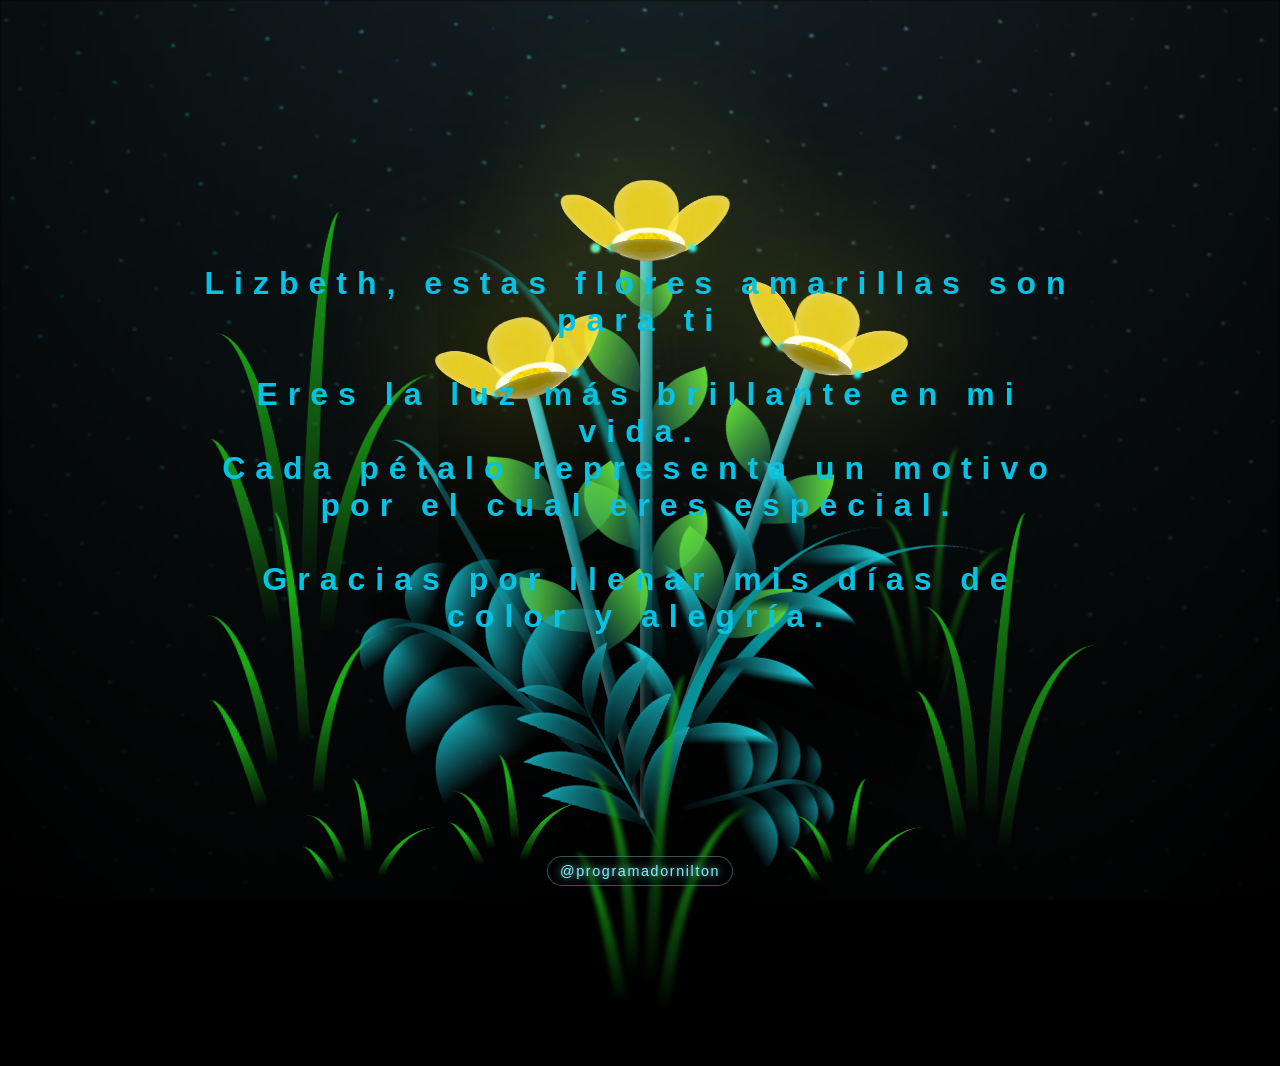
==== commit 8c3394bc: "Actualizar portada y estilo romantico" ====
--- a/flower.html
+++ b/flower.html
@@ -14,7 +14,7 @@
     <div id="lyrics">
    
     </div>
-    <h1 class="titulo">Carmen, estas flores amarillas son para ti<br><br>
+    <h1 class="titulo">Lizbeth, estas flores amarillas son para ti<br><br>
       Eres la luz más brillante en mi vida.<br>
       Cada pétalo representa un motivo por el cual eres especial.<br><br>
       Gracias por llenar mis días de color y alegría.</h1>
@@ -329,6 +329,8 @@
         </div>
       </div>
     </div>
+
+    <p class="signature">@programadornilton</p>
     
     <script src="anim.js"></script>
     <script src="main.js"></script>
--- a/css/main.css
+++ b/css/main.css
@@ -1632,52 +1632,28 @@
   animation-play-state: paused !important;
 } /*# sourceMappingURL=main.css.map */
 
-
-/* Reset de estilos básicos */
-body, h1, p {
+.signature {
+  position: fixed;
+  bottom: 14px;
+  left: 50%;
+  transform: translateX(-50%);
+  z-index: 30;
   margin: 0;
-  padding: 0;
-}
-
-/* Estilos generales */
-body {
-  font-family: 'Arial', sans-serif;
-  background-color: #f7f7f7;
-  color: #333;
-}
-
-.container {
-  max-width: 1200px;
-  margin: 0 auto;
-  padding: 20px;
-}
-
-h1 {
-  font-size: 2em;
-  line-height: 1.5;
-  margin-bottom: 20px;
-}
-
-/* Media Queries para tamaños de pantalla diferentes */
-@media screen and (max-width: 600px) {
-  /* Estilos para pantallas pequeñas */
-  h1 {
-      font-size: 1.5em;
-  }
-}
-
-@media screen and (min-width: 601px) and (max-width: 1024px) {
-  /* Estilos para pantallas medianas */
-  h1 {
-      font-size: 1.8em;
-  }
-}
-
-@media screen and (min-width: 1025px) {
-  /* Estilos para pantallas grandes */
-  h1 {
-      font-size: 2em;
-  }
-}
-
-/* Agregar más estilos según sea necesario */
+  padding: 6px 12px;
+  border-radius: 999px;
+  font-family: "Arial Narrow", Arial, sans-serif;
+  font-size: clamp(0.72rem, 2.8vw, 0.9rem);
+  letter-spacing: 1.6px;
+  color: #86f7ff;
+  background: rgba(0, 0, 0, 0.28);
+  border: 1px solid rgba(134, 247, 255, 0.35);
+  text-shadow: 0 0 8px rgba(134, 247, 255, 0.9);
+  backdrop-filter: blur(2px);
+}
+
+@media only screen and (max-width: 600px) {
+  .signature {
+    bottom: 10px;
+    letter-spacing: 1.2px;
+  }
+}
